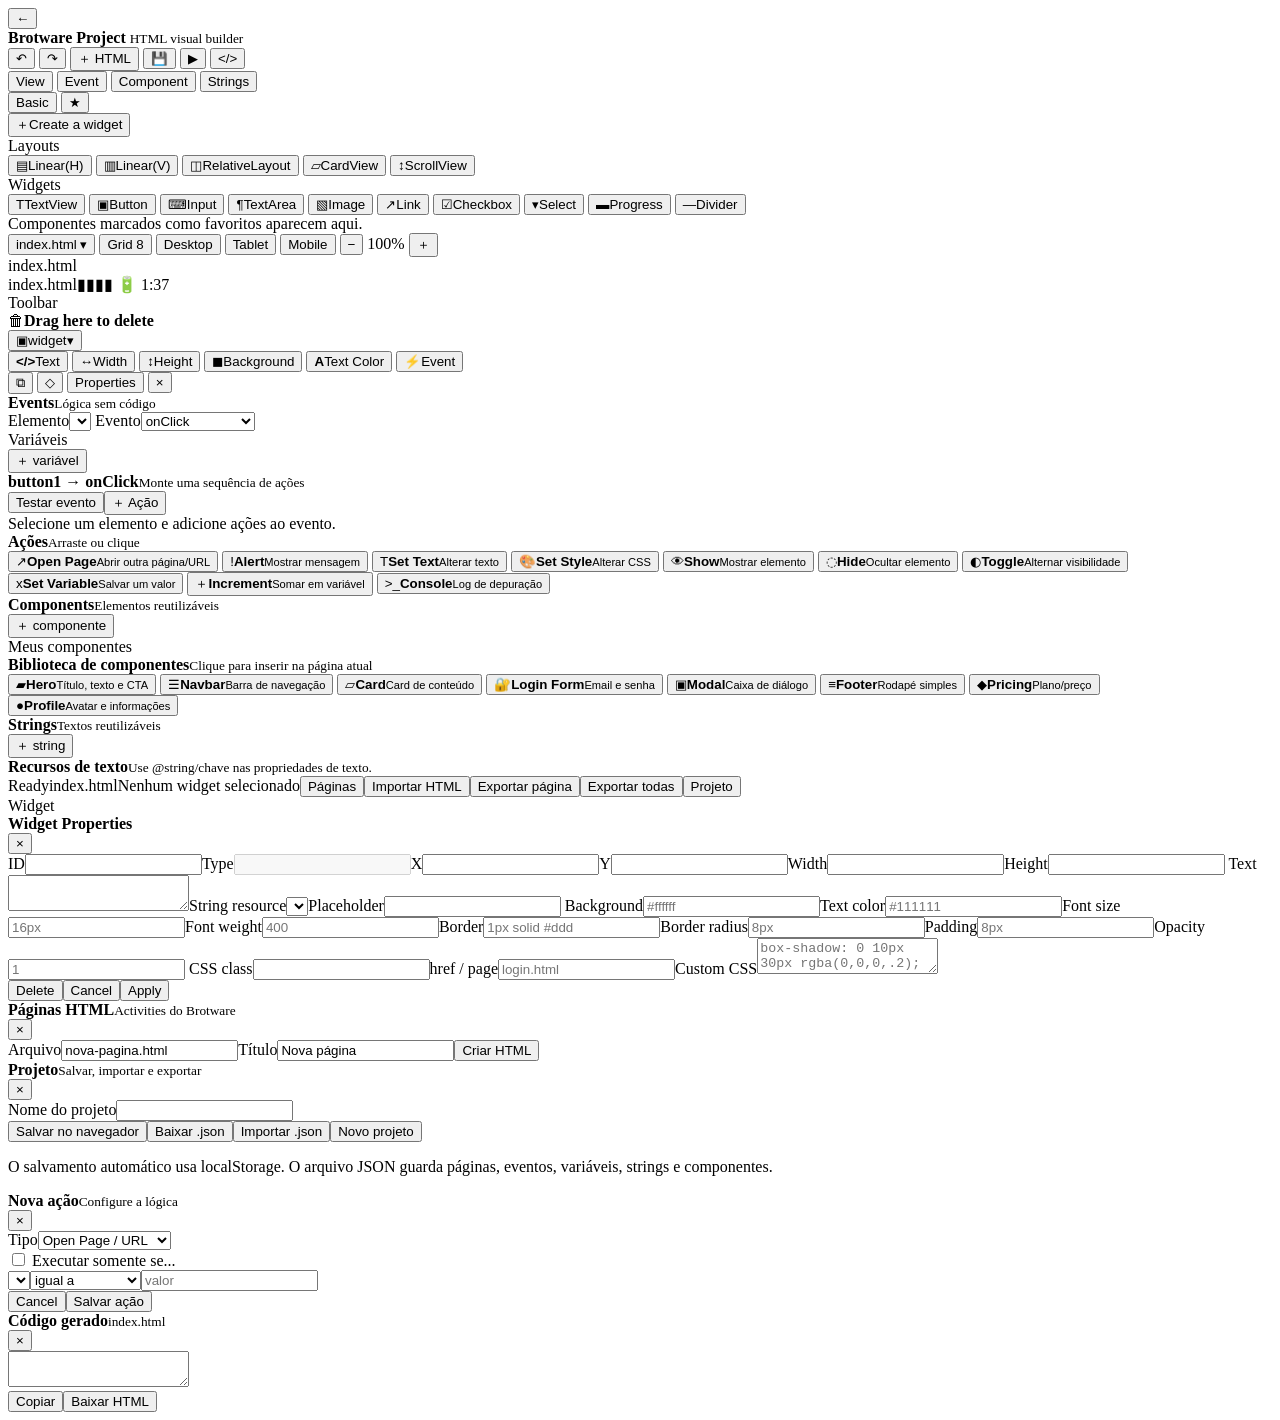
==== index.html @ dc52683e "feat: add Brotware Studio interface" ====
<!doctype html>
<html lang="pt-BR">
<head>
  <meta charset="utf-8">
  <meta name="viewport" content="width=device-width,initial-scale=1">
  <meta name="theme-color" content="#07131e">
  <title>Brotware Studio</title>
  <link rel="stylesheet" href="styles.css">
</head>
<body>
<div class="app">
  <header class="top">
    <div class="top-main">
      <button class="icon-btn" id="backBtn" title="Voltar">←</button>
      <div class="project-meta">
        <strong id="projectName">Brotware Project</strong>
        <small id="projectInfo">HTML visual builder</small>
      </div>
      <div class="top-spacer"></div>
      <button class="icon-btn" id="undoBtn" title="Desfazer">↶</button>
      <button class="icon-btn" id="redoBtn" title="Refazer">↷</button>
      <button class="top-action" id="newPageBtn">＋ HTML</button>
      <button class="icon-btn" id="saveBtn" title="Salvar projeto">💾</button>
      <button class="icon-btn" id="runBtn" title="Executar preview">▶</button>
      <button class="icon-btn" id="codeBtn" title="Código gerado">&lt;/&gt;</button>
    </div>
    <nav class="tabs">
      <button class="tab active" data-tab="view">View</button>
      <button class="tab" data-tab="event">Event</button>
      <button class="tab" data-tab="component">Component</button>
      <button class="tab" data-tab="strings">Strings</button>
    </nav>
  </header>

  <main class="main">
    <section class="tab-screen active" id="screen-view">
      <aside class="palette">
        <div class="palette-head">
          <button class="palette-group active" data-palette="basic">Basic</button>
          <button class="palette-group" data-palette="favorites">★</button>
        </div>
        <div class="palette-scroll" id="paletteBasic">
          <button class="create-widget" data-create="text"><span class="plus">＋</span><span>Create a widget</span></button>
          <div class="category">Layouts</div>
          <button class="palette-item" data-create="linear-h"><span>▤</span>Linear(H)</button>
          <button class="palette-item" data-create="linear-v"><span>▥</span>Linear(V)</button>
          <button class="palette-item" data-create="relative"><span>◫</span>RelativeLayout</button>
          <button class="palette-item" data-create="card"><span>▱</span>CardView</button>
          <button class="palette-item" data-create="scroll"><span>↕</span>ScrollView</button>
          <div class="category">Widgets</div>
          <button class="palette-item" data-create="text"><span>T</span>TextView</button>
          <button class="palette-item" data-create="button"><span>▣</span>Button</button>
          <button class="palette-item" data-create="input"><span>⌨</span>Input</button>
          <button class="palette-item" data-create="textarea"><span>¶</span>TextArea</button>
          <button class="palette-item" data-create="image"><span>▧</span>Image</button>
          <button class="palette-item" data-create="link"><span>↗</span>Link</button>
          <button class="palette-item" data-create="checkbox"><span>☑</span>Checkbox</button>
          <button class="palette-item" data-create="select"><span>▾</span>Select</button>
          <button class="palette-item" data-create="progress"><span>▬</span>Progress</button>
          <button class="palette-item" data-create="divider"><span>—</span>Divider</button>
        </div>
        <div class="palette-scroll hidden" id="paletteFavorites"><div class="empty-state">Componentes marcados como favoritos aparecem aqui.</div></div>
      </aside>

      <section class="designer">
        <div class="designer-toolbar">
          <button class="tool-pill" id="pageSelectorBtn"><span id="currentPageName">index.html</span> ▾</button>
          <span class="designer-spacer"></span>
          <button class="tool-pill active" id="gridBtn">Grid 8</button>
          <button class="tool-pill" data-device="desktop">Desktop</button>
          <button class="tool-pill" data-device="tablet">Tablet</button>
          <button class="tool-pill active" data-device="mobile">Mobile</button>
          <button class="tool-pill" id="zoomOutBtn">−</button>
          <span class="zoom-label" id="zoomLabel">100%</span>
          <button class="tool-pill" id="zoomInBtn">＋</button>
        </div>
        <div class="designer-canvas" id="designerCanvas">
          <div class="phone-shell" id="phoneShell">
            <div class="phone-label" id="phoneLabel">index.html</div>
            <div class="phone" id="phone">
              <div class="phone-status"><span id="statusFile">index.html</span><span>▮▮▮▮ 🔋 1:37</span></div>
              <div class="phone-toolbar" id="phoneToolbar">Toolbar</div>
              <div class="view-pane" id="viewPane"><div class="root-layout" id="rootLayout"><div class="grid-layer" id="gridLayer"></div></div></div>
            </div>
          </div>
        </div>
        <div class="delete-zone" id="deleteZone"><span>🗑</span><strong>Drag here to delete</strong></div>
        <div class="properties-dock" id="propertiesDock">
          <button class="selected-target" id="selectedTargetBtn"><span>▣</span><span id="selectedTargetName">widget</span><span class="dock-spacer"></span><span>▾</span></button>
          <div class="quick-properties">
            <button class="quick-card" data-quick="text"><b>&lt;/&gt;</b><span>Text</span></button>
            <button class="quick-card" data-quick="width"><b>↔</b><span>Width</span></button>
            <button class="quick-card" data-quick="height"><b>↕</b><span>Height</span></button>
            <button class="quick-card" data-quick="background"><b>◼</b><span>Background</span></button>
            <button class="quick-card" data-quick="color"><b>A</b><span>Text Color</span></button>
            <button class="quick-card" data-quick="event"><b>⚡</b><span>Event</span></button>
          </div>
          <div class="dock-actions">
            <button class="dock-btn" id="duplicateBtn" title="Duplicar">⧉</button>
            <button class="dock-btn" id="saveComponentBtn" title="Salvar como componente">◇</button>
            <button class="dock-btn primary" id="propertiesBtn">Properties</button>
            <button class="dock-btn" id="hidePropertiesBtn">×</button>
          </div>
        </div>
      </section>
    </section>

    <section class="tab-screen" id="screen-event">
      <aside class="event-sidebar">
        <div class="section-head"><strong>Events</strong><small>Lógica sem código</small></div>
        <label class="field"><span>Elemento</span><select id="eventNodeSelect"></select></label>
        <label class="field"><span>Evento</span><select id="eventTypeSelect"><option value="click">onClick</option><option value="dblclick">onDoubleClick</option><option value="mouseenter">onMouseEnter</option><option value="mouseleave">onMouseLeave</option><option value="input">onInput</option><option value="change">onChange</option><option value="focus">onFocus</option><option value="blur">onBlur</option></select></label>
        <div class="category">Variáveis</div>
        <div id="variablesList" class="mini-list"></div>
        <button class="side-action" id="addVariableBtn">＋ variável</button>
      </aside>
      <section class="logic-workspace">
        <div class="logic-top"><div><strong id="logicTitle">button1 → onClick</strong><small>Monte uma sequência de ações</small></div><div class="logic-top-actions"><button class="btn" id="testEventBtn">Testar evento</button><button class="btn primary" id="addActionBtn">＋ Ação</button></div></div>
        <div class="logic-canvas" id="actionsList"><div class="empty-state large">Selecione um elemento e adicione ações ao evento.</div></div>
      </section>
      <aside class="actions-library">
        <div class="section-head"><strong>Ações</strong><small>Arraste ou clique</small></div>
        <button class="action-template" data-action="navigate"><span>↗</span><b>Open Page</b><small>Abrir outra página/URL</small></button>
        <button class="action-template" data-action="alert"><span>!</span><b>Alert</b><small>Mostrar mensagem</small></button>
        <button class="action-template" data-action="setText"><span>T</span><b>Set Text</b><small>Alterar texto</small></button>
        <button class="action-template" data-action="setStyle"><span>🎨</span><b>Set Style</b><small>Alterar CSS</small></button>
        <button class="action-template" data-action="show"><span>👁</span><b>Show</b><small>Mostrar elemento</small></button>
        <button class="action-template" data-action="hide"><span>◌</span><b>Hide</b><small>Ocultar elemento</small></button>
        <button class="action-template" data-action="toggle"><span>◐</span><b>Toggle</b><small>Alternar visibilidade</small></button>
        <button class="action-template" data-action="setVariable"><span>x</span><b>Set Variable</b><small>Salvar um valor</small></button>
        <button class="action-template" data-action="increment"><span>＋</span><b>Increment</b><small>Somar em variável</small></button>
        <button class="action-template" data-action="console"><span>&gt;_</span><b>Console</b><small>Log de depuração</small></button>
      </aside>
    </section>

    <section class="tab-screen" id="screen-component">
      <aside class="component-sidebar"><div class="section-head"><strong>Components</strong><small>Elementos reutilizáveis</small></div><button class="side-action primary" id="createComponentBtn">＋ componente</button><div class="category">Meus componentes</div><div id="customComponentsList" class="component-list"></div></aside>
      <section class="components-main"><div class="components-header"><div><strong>Biblioteca de componentes</strong><small>Clique para inserir na página atual</small></div></div><div class="component-grid" id="builtinComponents">
        <button class="component-card" data-component="hero"><span>▰</span><b>Hero</b><small>Título, texto e CTA</small></button>
        <button class="component-card" data-component="navbar"><span>☰</span><b>Navbar</b><small>Barra de navegação</small></button>
        <button class="component-card" data-component="card"><span>▱</span><b>Card</b><small>Card de conteúdo</small></button>
        <button class="component-card" data-component="login"><span>🔐</span><b>Login Form</b><small>Email e senha</small></button>
        <button class="component-card" data-component="modal"><span>▣</span><b>Modal</b><small>Caixa de diálogo</small></button>
        <button class="component-card" data-component="footer"><span>≡</span><b>Footer</b><small>Rodapé simples</small></button>
        <button class="component-card" data-component="pricing"><span>◆</span><b>Pricing</b><small>Plano/preço</small></button>
        <button class="component-card" data-component="profile"><span>●</span><b>Profile</b><small>Avatar e informações</small></button>
      </div></section>
    </section>

    <section class="tab-screen" id="screen-strings">
      <aside class="strings-sidebar"><div class="section-head"><strong>Strings</strong><small>Textos reutilizáveis</small></div><button class="side-action primary" id="addStringBtn">＋ string</button></aside>
      <section class="strings-main"><div class="strings-table-head"><strong>Recursos de texto</strong><small>Use @string/chave nas propriedades de texto.</small></div><div id="stringsList" class="strings-list"></div></section>
    </section>
  </main>

  <footer class="statusbar"><span class="status-ok" id="statusText">Ready</span><span id="statusPage">index.html</span><span id="statusNode">Nenhum widget selecionado</span><span class="status-spacer"></span><button class="status-btn" id="pagesBtn">Páginas</button><button class="status-btn" id="importHtmlBtn">Importar HTML</button><button class="status-btn" id="exportPageBtn">Exportar página</button><button class="status-btn" id="exportAllBtn">Exportar todas</button><button class="status-btn" id="projectBtn">Projeto</button></footer>
</div>

<input id="htmlInput" type="file" accept=".html,.htm,text/html" hidden>
<input id="projectInput" type="file" accept=".json,application/json" hidden>
<div class="drag-ghost" id="dragGhost">Widget</div>

<div class="modal-backdrop" id="propertiesModal"><div class="modal wide"><div class="modal-head"><div><strong>Widget Properties</strong><small id="propertiesSubtitle"></small></div><button class="icon-btn" data-close="propertiesModal">×</button></div><div class="modal-body"><div class="form-grid">
<label class="field"><span>ID</span><input id="propId"></label><label class="field"><span>Type</span><input id="propType" disabled></label><label class="field"><span>X</span><input id="propX" type="number"></label><label class="field"><span>Y</span><input id="propY" type="number"></label><label class="field"><span>Width</span><input id="propWidth"></label><label class="field"><span>Height</span><input id="propHeight"></label>
<label class="field span-2"><span>Text</span><textarea id="propText"></textarea></label><label class="field"><span>String resource</span><select id="propStringKey"></select></label><label class="field"><span>Placeholder</span><input id="propPlaceholder"></label>
<label class="field"><span>Background</span><input id="propBackground" placeholder="#ffffff"></label><label class="field"><span>Text color</span><input id="propColor" placeholder="#111111"></label><label class="field"><span>Font size</span><input id="propFontSize" placeholder="16px"></label><label class="field"><span>Font weight</span><input id="propFontWeight" placeholder="400"></label><label class="field"><span>Border</span><input id="propBorder" placeholder="1px solid #ddd"></label><label class="field"><span>Border radius</span><input id="propRadius" placeholder="8px"></label><label class="field"><span>Padding</span><input id="propPadding" placeholder="8px"></label><label class="field"><span>Opacity</span><input id="propOpacity" placeholder="1"></label>
<label class="field"><span>CSS class</span><input id="propClass"></label><label class="field"><span>href / page</span><input id="propHref" placeholder="login.html"></label><label class="field span-2"><span>Custom CSS</span><textarea id="propCustomCss" placeholder="box-shadow: 0 10px 30px rgba(0,0,0,.2);"></textarea></label>
</div></div><div class="modal-foot"><button class="btn danger" id="deleteNodeBtn">Delete</button><span class="modal-spacer"></span><button class="btn" data-close="propertiesModal">Cancel</button><button class="btn primary" id="applyPropertiesBtn">Apply</button></div></div></div>

<div class="modal-backdrop" id="pagesModal"><div class="modal"><div class="modal-head"><div><strong>Páginas HTML</strong><small>Activities do Brotware</small></div><button class="icon-btn" data-close="pagesModal">×</button></div><div class="modal-body"><div class="create-row"><label class="field"><span>Arquivo</span><input id="newPageName" value="nova-pagina.html"></label><label class="field"><span>Título</span><input id="newPageTitle" value="Nova página"></label><button class="btn primary" id="createPageBtn">Criar HTML</button></div><div id="pagesList" class="pages-list"></div></div></div></div>

<div class="modal-backdrop" id="projectModal"><div class="modal"><div class="modal-head"><div><strong>Projeto</strong><small>Salvar, importar e exportar</small></div><button class="icon-btn" data-close="projectModal">×</button></div><div class="modal-body"><label class="field"><span>Nome do projeto</span><input id="projectNameInput"></label><div class="project-actions"><button class="btn primary" id="saveBrowserBtn">Salvar no navegador</button><button class="btn" id="downloadProjectBtn">Baixar .json</button><button class="btn" id="uploadProjectBtn">Importar .json</button><button class="btn danger" id="resetProjectBtn">Novo projeto</button></div><p class="hint">O salvamento automático usa localStorage. O arquivo JSON guarda páginas, eventos, variáveis, strings e componentes.</p></div></div></div>

<div class="modal-backdrop" id="actionModal"><div class="modal"><div class="modal-head"><div><strong id="actionModalTitle">Nova ação</strong><small>Configure a lógica</small></div><button class="icon-btn" data-close="actionModal">×</button></div><div class="modal-body"><label class="field"><span>Tipo</span><select id="actionType"><option value="navigate">Open Page / URL</option><option value="alert">Alert</option><option value="setText">Set Text</option><option value="setStyle">Set Style</option><option value="show">Show</option><option value="hide">Hide</option><option value="toggle">Toggle</option><option value="setVariable">Set Variable</option><option value="increment">Increment Variable</option><option value="console">Console Log</option></select></label><div id="actionFields" class="action-fields"></div><div class="condition-box"><label class="check-row"><input id="conditionEnabled" type="checkbox"> Executar somente se...</label><div class="condition-grid" id="conditionFields"><select id="conditionVariable"></select><select id="conditionOperator"><option value="==">igual a</option><option value="!=">diferente de</option><option value=">">maior que</option><option value="<">menor que</option><option value=">=">maior ou igual</option><option value="<=">menor ou igual</option><option value="truthy">for verdadeiro</option><option value="falsy">for falso</option></select><input id="conditionValue" placeholder="valor"></div></div></div><div class="modal-foot"><span class="modal-spacer"></span><button class="btn" data-close="actionModal">Cancel</button><button class="btn primary" id="saveActionBtn">Salvar ação</button></div></div></div>

<div class="modal-backdrop" id="codeModal"><div class="modal code-modal"><div class="modal-head"><div><strong>Código gerado</strong><small id="codeFileName">index.html</small></div><button class="icon-btn" data-close="codeModal">×</button></div><div class="modal-body code-body"><textarea id="generatedCode" spellcheck="false"></textarea></div><div class="modal-foot"><button class="btn" id="copyCodeBtn">Copiar</button><span class="modal-spacer"></span><button class="btn primary" id="downloadCodeBtn">Baixar HTML</button></div></div></div>

<div class="toast" id="toast"></div>
<script src="app.js"></script>
</body>
</html>
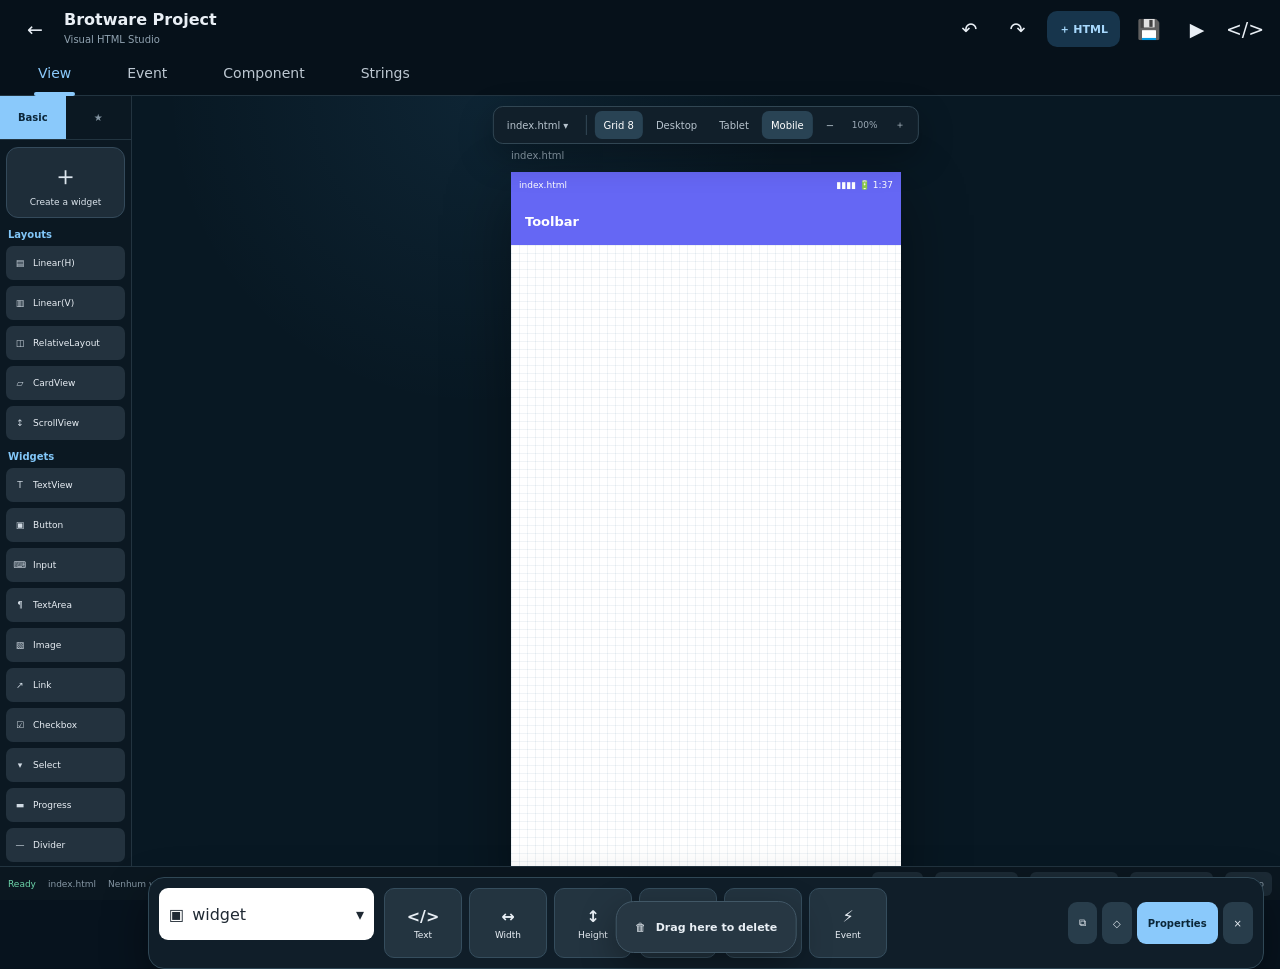
==== commit 4b5ce7bb: "feat: add Sketchware-style visual block event editor UI" ====
--- a/index.html
+++ b/index.html
@@ -14,7 +14,7 @@
       <button class="icon-btn" id="backBtn" title="Voltar">←</button>
       <div class="project-meta">
         <strong id="projectName">Brotware Project</strong>
-        <small id="projectInfo">HTML visual builder</small>
+        <small id="projectInfo">Visual HTML Studio</small>
       </div>
       <div class="top-spacer"></div>
       <button class="icon-btn" id="undoBtn" title="Desfazer">↶</button>
@@ -33,6 +33,7 @@
   </header>
 
   <main class="main">
+    <!-- VIEW -->
     <section class="tab-screen active" id="screen-view">
       <aside class="palette">
         <div class="palette-head">
@@ -41,12 +42,14 @@
         </div>
         <div class="palette-scroll" id="paletteBasic">
           <button class="create-widget" data-create="text"><span class="plus">＋</span><span>Create a widget</span></button>
+
           <div class="category">Layouts</div>
           <button class="palette-item" data-create="linear-h"><span>▤</span>Linear(H)</button>
           <button class="palette-item" data-create="linear-v"><span>▥</span>Linear(V)</button>
           <button class="palette-item" data-create="relative"><span>◫</span>RelativeLayout</button>
           <button class="palette-item" data-create="card"><span>▱</span>CardView</button>
           <button class="palette-item" data-create="scroll"><span>↕</span>ScrollView</button>
+
           <div class="category">Widgets</div>
           <button class="palette-item" data-create="text"><span>T</span>TextView</button>
           <button class="palette-item" data-create="button"><span>▣</span>Button</button>
@@ -59,7 +62,9 @@
           <button class="palette-item" data-create="progress"><span>▬</span>Progress</button>
           <button class="palette-item" data-create="divider"><span>—</span>Divider</button>
         </div>
-        <div class="palette-scroll hidden" id="paletteFavorites"><div class="empty-state">Componentes marcados como favoritos aparecem aqui.</div></div>
+        <div class="palette-scroll hidden" id="paletteFavorites">
+          <div class="empty-state">Componentes favoritos aparecem aqui.</div>
+        </div>
       </aside>
 
       <section class="designer">
@@ -74,19 +79,28 @@
           <span class="zoom-label" id="zoomLabel">100%</span>
           <button class="tool-pill" id="zoomInBtn">＋</button>
         </div>
+
         <div class="designer-canvas" id="designerCanvas">
           <div class="phone-shell" id="phoneShell">
             <div class="phone-label" id="phoneLabel">index.html</div>
             <div class="phone" id="phone">
               <div class="phone-status"><span id="statusFile">index.html</span><span>▮▮▮▮ 🔋 1:37</span></div>
               <div class="phone-toolbar" id="phoneToolbar">Toolbar</div>
-              <div class="view-pane" id="viewPane"><div class="root-layout" id="rootLayout"><div class="grid-layer" id="gridLayer"></div></div></div>
+              <div class="view-pane" id="viewPane">
+                <div class="root-layout" id="rootLayout">
+                  <div class="grid-layer" id="gridLayer"></div>
+                </div>
+              </div>
             </div>
           </div>
         </div>
+
         <div class="delete-zone" id="deleteZone"><span>🗑</span><strong>Drag here to delete</strong></div>
+
         <div class="properties-dock" id="propertiesDock">
-          <button class="selected-target" id="selectedTargetBtn"><span>▣</span><span id="selectedTargetName">widget</span><span class="dock-spacer"></span><span>▾</span></button>
+          <button class="selected-target" id="selectedTargetBtn">
+            <span>▣</span><span id="selectedTargetName">widget</span><span class="dock-spacer"></span><span>▾</span>
+          </button>
           <div class="quick-properties">
             <button class="quick-card" data-quick="text"><b>&lt;/&gt;</b><span>Text</span></button>
             <button class="quick-card" data-quick="width"><b>↔</b><span>Width</span></button>
@@ -105,75 +119,311 @@
       </section>
     </section>
 
+    <!-- EVENT / BLOCK LOGIC -->
     <section class="tab-screen" id="screen-event">
       <aside class="event-sidebar">
-        <div class="section-head"><strong>Events</strong><small>Lógica sem código</small></div>
-        <label class="field"><span>Elemento</span><select id="eventNodeSelect"></select></label>
-        <label class="field"><span>Evento</span><select id="eventTypeSelect"><option value="click">onClick</option><option value="dblclick">onDoubleClick</option><option value="mouseenter">onMouseEnter</option><option value="mouseleave">onMouseLeave</option><option value="input">onInput</option><option value="change">onChange</option><option value="focus">onFocus</option><option value="blur">onBlur</option></select></label>
-        <div class="category">Variáveis</div>
-        <div id="variablesList" class="mini-list"></div>
-        <button class="side-action" id="addVariableBtn">＋ variável</button>
+        <div class="section-head">
+          <strong>Events & Logic</strong>
+          <small>Blocos visuais estilo Sketchware</small>
+        </div>
+
+        <label class="field">
+          <span>Elemento</span>
+          <select id="eventNodeSelect"></select>
+        </label>
+        <label class="field">
+          <span>Evento</span>
+          <select id="eventTypeSelect"></select>
+        </label>
+
+        <div class="logic-mode-row">
+          <button class="logic-mode active" id="eventModeBtn">Evento</button>
+          <button class="logic-mode" id="functionModeBtn">Função</button>
+        </div>
+
+        <div id="eventSidePanel">
+          <div class="category">Variáveis globais</div>
+          <div id="variablesList" class="mini-list"></div>
+          <button class="side-action" id="addVariableBtn">＋ variável</button>
+        </div>
+
+        <div id="functionSidePanel" class="hidden">
+          <div class="category">Funções</div>
+          <div id="functionsList" class="mini-list"></div>
+          <button class="side-action primary" id="addFunctionBtn">＋ função</button>
+        </div>
+
+        <div class="category">Atalhos</div>
+        <button class="side-action" id="clearLogicBtn">Limpar lógica atual</button>
       </aside>
+
       <section class="logic-workspace">
-        <div class="logic-top"><div><strong id="logicTitle">button1 → onClick</strong><small>Monte uma sequência de ações</small></div><div class="logic-top-actions"><button class="btn" id="testEventBtn">Testar evento</button><button class="btn primary" id="addActionBtn">＋ Ação</button></div></div>
-        <div class="logic-canvas" id="actionsList"><div class="empty-state large">Selecione um elemento e adicione ações ao evento.</div></div>
+        <div class="logic-top">
+          <div>
+            <strong id="logicTitle">page → onLoad</strong>
+            <small id="logicSubtitle">Arraste blocos para montar a lógica</small>
+          </div>
+          <div class="logic-top-actions">
+            <button class="btn" id="testEventBtn">▶ Testar</button>
+            <button class="btn" id="showGeneratedLogicBtn">Código</button>
+          </div>
+        </div>
+
+        <div class="logic-canvas" id="logicCanvas">
+          <div class="logic-flow" id="logicRoot" data-block-slot="root"></div>
+        </div>
       </section>
-      <aside class="actions-library">
-        <div class="section-head"><strong>Ações</strong><small>Arraste ou clique</small></div>
-        <button class="action-template" data-action="navigate"><span>↗</span><b>Open Page</b><small>Abrir outra página/URL</small></button>
-        <button class="action-template" data-action="alert"><span>!</span><b>Alert</b><small>Mostrar mensagem</small></button>
-        <button class="action-template" data-action="setText"><span>T</span><b>Set Text</b><small>Alterar texto</small></button>
-        <button class="action-template" data-action="setStyle"><span>🎨</span><b>Set Style</b><small>Alterar CSS</small></button>
-        <button class="action-template" data-action="show"><span>👁</span><b>Show</b><small>Mostrar elemento</small></button>
-        <button class="action-template" data-action="hide"><span>◌</span><b>Hide</b><small>Ocultar elemento</small></button>
-        <button class="action-template" data-action="toggle"><span>◐</span><b>Toggle</b><small>Alternar visibilidade</small></button>
-        <button class="action-template" data-action="setVariable"><span>x</span><b>Set Variable</b><small>Salvar um valor</small></button>
-        <button class="action-template" data-action="increment"><span>＋</span><b>Increment</b><small>Somar em variável</small></button>
-        <button class="action-template" data-action="console"><span>&gt;_</span><b>Console</b><small>Log de depuração</small></button>
+
+      <aside class="blocks-library">
+        <div class="section-head">
+          <strong>Blocos</strong>
+          <small>Arraste ou clique para adicionar</small>
+        </div>
+
+        <div class="block-category flow">Controle</div>
+        <button class="block-template flow" draggable="true" data-block-type="if">
+          <span>◆</span><b>if / else</b><small>Executar por condição</small>
+        </button>
+        <button class="block-template flow" draggable="true" data-block-type="repeat">
+          <span>↻</span><b>repeat</b><small>Repetir N vezes</small>
+        </button>
+        <button class="block-template time" draggable="true" data-block-type="wait">
+          <span>◷</span><b>wait</b><small>Aguardar milissegundos</small>
+        </button>
+
+        <div class="block-category ui">Interface</div>
+        <button class="block-template ui" draggable="true" data-block-type="navigate">
+          <span>↗</span><b>open page</b><small>Abrir HTML ou URL</small>
+        </button>
+        <button class="block-template ui" draggable="true" data-block-type="alert">
+          <span>!</span><b>alert</b><small>Mostrar mensagem</small>
+        </button>
+        <button class="block-template ui" draggable="true" data-block-type="setText">
+          <span>T</span><b>set text</b><small>Alterar texto</small>
+        </button>
+        <button class="block-template ui" draggable="true" data-block-type="setValue">
+          <span>⌨</span><b>set value</b><small>Alterar input</small>
+        </button>
+        <button class="block-template ui" draggable="true" data-block-type="setStyle">
+          <span>🎨</span><b>set style</b><small>Alterar propriedade CSS</small>
+        </button>
+        <button class="block-template ui" draggable="true" data-block-type="show">
+          <span>👁</span><b>show</b><small>Mostrar elemento</small>
+        </button>
+        <button class="block-template ui" draggable="true" data-block-type="hide">
+          <span>◌</span><b>hide</b><small>Ocultar elemento</small>
+        </button>
+        <button class="block-template ui" draggable="true" data-block-type="toggle">
+          <span>◐</span><b>toggle</b><small>Alternar visibilidade</small>
+        </button>
+
+        <div class="block-category data">Dados</div>
+        <button class="block-template data" draggable="true" data-block-type="setVar">
+          <span>x</span><b>set variable</b><small>Definir variável</small>
+        </button>
+        <button class="block-template data" draggable="true" data-block-type="math">
+          <span>＋</span><b>math</b><small>Conta matemática</small>
+        </button>
+        <button class="block-template data" draggable="true" data-block-type="readInput">
+          <span>⇢</span><b>read input</b><small>Input → variável</small>
+        </button>
+
+        <div class="block-category storage">Storage</div>
+        <button class="block-template storage" draggable="true" data-block-type="storageSet">
+          <span>▣</span><b>save local</b><small>localStorage.setItem</small>
+        </button>
+        <button class="block-template storage" draggable="true" data-block-type="storageGet">
+          <span>▤</span><b>read local</b><small>localStorage.getItem</small>
+        </button>
+        <button class="block-template storage" draggable="true" data-block-type="storageRemove">
+          <span>×</span><b>remove local</b><small>Remover chave</small>
+        </button>
+
+        <div class="block-category network">Network</div>
+        <button class="block-template network" draggable="true" data-block-type="fetch">
+          <span>⇄</span><b>HTTP request</b><small>GET/POST API</small>
+        </button>
+
+        <div class="block-category function">Funções</div>
+        <button class="block-template function" draggable="true" data-block-type="callFunction">
+          <span>ƒ</span><b>call function</b><small>Executar função criada</small>
+        </button>
+
+        <div class="block-category debug">Debug</div>
+        <button class="block-template debug" draggable="true" data-block-type="console">
+          <span>&gt;_</span><b>console log</b><small>Depuração</small>
+        </button>
       </aside>
     </section>
 
+    <!-- COMPONENT -->
     <section class="tab-screen" id="screen-component">
-      <aside class="component-sidebar"><div class="section-head"><strong>Components</strong><small>Elementos reutilizáveis</small></div><button class="side-action primary" id="createComponentBtn">＋ componente</button><div class="category">Meus componentes</div><div id="customComponentsList" class="component-list"></div></aside>
-      <section class="components-main"><div class="components-header"><div><strong>Biblioteca de componentes</strong><small>Clique para inserir na página atual</small></div></div><div class="component-grid" id="builtinComponents">
-        <button class="component-card" data-component="hero"><span>▰</span><b>Hero</b><small>Título, texto e CTA</small></button>
-        <button class="component-card" data-component="navbar"><span>☰</span><b>Navbar</b><small>Barra de navegação</small></button>
-        <button class="component-card" data-component="card"><span>▱</span><b>Card</b><small>Card de conteúdo</small></button>
-        <button class="component-card" data-component="login"><span>🔐</span><b>Login Form</b><small>Email e senha</small></button>
-        <button class="component-card" data-component="modal"><span>▣</span><b>Modal</b><small>Caixa de diálogo</small></button>
-        <button class="component-card" data-component="footer"><span>≡</span><b>Footer</b><small>Rodapé simples</small></button>
-        <button class="component-card" data-component="pricing"><span>◆</span><b>Pricing</b><small>Plano/preço</small></button>
-        <button class="component-card" data-component="profile"><span>●</span><b>Profile</b><small>Avatar e informações</small></button>
-      </div></section>
+      <aside class="component-sidebar">
+        <div class="section-head"><strong>Components</strong><small>Elementos reutilizáveis</small></div>
+        <button class="side-action primary" id="createComponentBtn">＋ componente</button>
+        <div class="category">Meus componentes</div>
+        <div id="customComponentsList" class="component-list"></div>
+      </aside>
+      <section class="components-main">
+        <div class="components-header">
+          <div><strong>Biblioteca de componentes</strong><small>Clique para inserir na página atual</small></div>
+        </div>
+        <div class="component-grid" id="builtinComponents">
+          <button class="component-card" data-component="hero"><span>▰</span><b>Hero</b><small>Título, texto e CTA</small></button>
+          <button class="component-card" data-component="navbar"><span>☰</span><b>Navbar</b><small>Barra de navegação</small></button>
+          <button class="component-card" data-component="card"><span>▱</span><b>Card</b><small>Card de conteúdo</small></button>
+          <button class="component-card" data-component="login"><span>🔐</span><b>Login Form</b><small>Email e senha</small></button>
+          <button class="component-card" data-component="modal"><span>▣</span><b>Modal</b><small>Caixa de diálogo</small></button>
+          <button class="component-card" data-component="footer"><span>≡</span><b>Footer</b><small>Rodapé simples</small></button>
+          <button class="component-card" data-component="pricing"><span>◆</span><b>Pricing</b><small>Plano/preço</small></button>
+          <button class="component-card" data-component="profile"><span>●</span><b>Profile</b><small>Avatar e informações</small></button>
+        </div>
+      </section>
     </section>
 
+    <!-- STRINGS -->
     <section class="tab-screen" id="screen-strings">
-      <aside class="strings-sidebar"><div class="section-head"><strong>Strings</strong><small>Textos reutilizáveis</small></div><button class="side-action primary" id="addStringBtn">＋ string</button></aside>
-      <section class="strings-main"><div class="strings-table-head"><strong>Recursos de texto</strong><small>Use @string/chave nas propriedades de texto.</small></div><div id="stringsList" class="strings-list"></div></section>
+      <aside class="strings-sidebar">
+        <div class="section-head"><strong>Strings</strong><small>Textos reutilizáveis</small></div>
+        <button class="side-action primary" id="addStringBtn">＋ string</button>
+      </aside>
+      <section class="strings-main">
+        <div class="strings-table-head">
+          <strong>Recursos de texto</strong>
+          <small>Use @string/chave nas propriedades.</small>
+        </div>
+        <div id="stringsList" class="strings-list"></div>
+      </section>
     </section>
   </main>
 
-  <footer class="statusbar"><span class="status-ok" id="statusText">Ready</span><span id="statusPage">index.html</span><span id="statusNode">Nenhum widget selecionado</span><span class="status-spacer"></span><button class="status-btn" id="pagesBtn">Páginas</button><button class="status-btn" id="importHtmlBtn">Importar HTML</button><button class="status-btn" id="exportPageBtn">Exportar página</button><button class="status-btn" id="exportAllBtn">Exportar todas</button><button class="status-btn" id="projectBtn">Projeto</button></footer>
+  <footer class="statusbar">
+    <span class="status-ok" id="statusText">Ready</span>
+    <span id="statusPage">index.html</span>
+    <span id="statusNode">Nenhum widget selecionado</span>
+    <span class="status-spacer"></span>
+    <button class="status-btn" id="pagesBtn">Páginas</button>
+    <button class="status-btn" id="importHtmlBtn">Importar HTML</button>
+    <button class="status-btn" id="exportPageBtn">Exportar página</button>
+    <button class="status-btn" id="exportAllBtn">Exportar todas</button>
+    <button class="status-btn" id="projectBtn">Projeto</button>
+  </footer>
 </div>
 
 <input id="htmlInput" type="file" accept=".html,.htm,text/html" hidden>
 <input id="projectInput" type="file" accept=".json,application/json" hidden>
 <div class="drag-ghost" id="dragGhost">Widget</div>
 
-<div class="modal-backdrop" id="propertiesModal"><div class="modal wide"><div class="modal-head"><div><strong>Widget Properties</strong><small id="propertiesSubtitle"></small></div><button class="icon-btn" data-close="propertiesModal">×</button></div><div class="modal-body"><div class="form-grid">
-<label class="field"><span>ID</span><input id="propId"></label><label class="field"><span>Type</span><input id="propType" disabled></label><label class="field"><span>X</span><input id="propX" type="number"></label><label class="field"><span>Y</span><input id="propY" type="number"></label><label class="field"><span>Width</span><input id="propWidth"></label><label class="field"><span>Height</span><input id="propHeight"></label>
-<label class="field span-2"><span>Text</span><textarea id="propText"></textarea></label><label class="field"><span>String resource</span><select id="propStringKey"></select></label><label class="field"><span>Placeholder</span><input id="propPlaceholder"></label>
-<label class="field"><span>Background</span><input id="propBackground" placeholder="#ffffff"></label><label class="field"><span>Text color</span><input id="propColor" placeholder="#111111"></label><label class="field"><span>Font size</span><input id="propFontSize" placeholder="16px"></label><label class="field"><span>Font weight</span><input id="propFontWeight" placeholder="400"></label><label class="field"><span>Border</span><input id="propBorder" placeholder="1px solid #ddd"></label><label class="field"><span>Border radius</span><input id="propRadius" placeholder="8px"></label><label class="field"><span>Padding</span><input id="propPadding" placeholder="8px"></label><label class="field"><span>Opacity</span><input id="propOpacity" placeholder="1"></label>
-<label class="field"><span>CSS class</span><input id="propClass"></label><label class="field"><span>href / page</span><input id="propHref" placeholder="login.html"></label><label class="field span-2"><span>Custom CSS</span><textarea id="propCustomCss" placeholder="box-shadow: 0 10px 30px rgba(0,0,0,.2);"></textarea></label>
-</div></div><div class="modal-foot"><button class="btn danger" id="deleteNodeBtn">Delete</button><span class="modal-spacer"></span><button class="btn" data-close="propertiesModal">Cancel</button><button class="btn primary" id="applyPropertiesBtn">Apply</button></div></div></div>
-
-<div class="modal-backdrop" id="pagesModal"><div class="modal"><div class="modal-head"><div><strong>Páginas HTML</strong><small>Activities do Brotware</small></div><button class="icon-btn" data-close="pagesModal">×</button></div><div class="modal-body"><div class="create-row"><label class="field"><span>Arquivo</span><input id="newPageName" value="nova-pagina.html"></label><label class="field"><span>Título</span><input id="newPageTitle" value="Nova página"></label><button class="btn primary" id="createPageBtn">Criar HTML</button></div><div id="pagesList" class="pages-list"></div></div></div></div>
-
-<div class="modal-backdrop" id="projectModal"><div class="modal"><div class="modal-head"><div><strong>Projeto</strong><small>Salvar, importar e exportar</small></div><button class="icon-btn" data-close="projectModal">×</button></div><div class="modal-body"><label class="field"><span>Nome do projeto</span><input id="projectNameInput"></label><div class="project-actions"><button class="btn primary" id="saveBrowserBtn">Salvar no navegador</button><button class="btn" id="downloadProjectBtn">Baixar .json</button><button class="btn" id="uploadProjectBtn">Importar .json</button><button class="btn danger" id="resetProjectBtn">Novo projeto</button></div><p class="hint">O salvamento automático usa localStorage. O arquivo JSON guarda páginas, eventos, variáveis, strings e componentes.</p></div></div></div>
-
-<div class="modal-backdrop" id="actionModal"><div class="modal"><div class="modal-head"><div><strong id="actionModalTitle">Nova ação</strong><small>Configure a lógica</small></div><button class="icon-btn" data-close="actionModal">×</button></div><div class="modal-body"><label class="field"><span>Tipo</span><select id="actionType"><option value="navigate">Open Page / URL</option><option value="alert">Alert</option><option value="setText">Set Text</option><option value="setStyle">Set Style</option><option value="show">Show</option><option value="hide">Hide</option><option value="toggle">Toggle</option><option value="setVariable">Set Variable</option><option value="increment">Increment Variable</option><option value="console">Console Log</option></select></label><div id="actionFields" class="action-fields"></div><div class="condition-box"><label class="check-row"><input id="conditionEnabled" type="checkbox"> Executar somente se...</label><div class="condition-grid" id="conditionFields"><select id="conditionVariable"></select><select id="conditionOperator"><option value="==">igual a</option><option value="!=">diferente de</option><option value=">">maior que</option><option value="<">menor que</option><option value=">=">maior ou igual</option><option value="<=">menor ou igual</option><option value="truthy">for verdadeiro</option><option value="falsy">for falso</option></select><input id="conditionValue" placeholder="valor"></div></div></div><div class="modal-foot"><span class="modal-spacer"></span><button class="btn" data-close="actionModal">Cancel</button><button class="btn primary" id="saveActionBtn">Salvar ação</button></div></div></div>
-
-<div class="modal-backdrop" id="codeModal"><div class="modal code-modal"><div class="modal-head"><div><strong>Código gerado</strong><small id="codeFileName">index.html</small></div><button class="icon-btn" data-close="codeModal">×</button></div><div class="modal-body code-body"><textarea id="generatedCode" spellcheck="false"></textarea></div><div class="modal-foot"><button class="btn" id="copyCodeBtn">Copiar</button><span class="modal-spacer"></span><button class="btn primary" id="downloadCodeBtn">Baixar HTML</button></div></div></div>
+<!-- PROPERTIES -->
+<div class="modal-backdrop" id="propertiesModal">
+  <div class="modal wide">
+    <div class="modal-head">
+      <div><strong>Widget Properties</strong><small id="propertiesSubtitle"></small></div>
+      <button class="icon-btn" data-close="propertiesModal">×</button>
+    </div>
+    <div class="modal-body">
+      <div class="form-grid">
+        <label class="field"><span>ID</span><input id="propId"></label>
+        <label class="field"><span>Type</span><input id="propType" disabled></label>
+        <label class="field"><span>X</span><input id="propX" type="number"></label>
+        <label class="field"><span>Y</span><input id="propY" type="number"></label>
+        <label class="field"><span>Width</span><input id="propWidth"></label>
+        <label class="field"><span>Height</span><input id="propHeight"></label>
+        <label class="field span-2"><span>Text</span><textarea id="propText"></textarea></label>
+        <label class="field"><span>String resource</span><select id="propStringKey"></select></label>
+        <label class="field"><span>Placeholder</span><input id="propPlaceholder"></label>
+        <label class="field"><span>Background</span><input id="propBackground" placeholder="#ffffff"></label>
+        <label class="field"><span>Text color</span><input id="propColor" placeholder="#111111"></label>
+        <label class="field"><span>Font size</span><input id="propFontSize" placeholder="16px"></label>
+        <label class="field"><span>Font weight</span><input id="propFontWeight" placeholder="400"></label>
+        <label class="field"><span>Border</span><input id="propBorder" placeholder="1px solid #ddd"></label>
+        <label class="field"><span>Border radius</span><input id="propRadius" placeholder="8px"></label>
+        <label class="field"><span>Padding</span><input id="propPadding" placeholder="8px"></label>
+        <label class="field"><span>Opacity</span><input id="propOpacity" placeholder="1"></label>
+        <label class="field"><span>CSS class</span><input id="propClass"></label>
+        <label class="field"><span>href / page</span><input id="propHref" placeholder="login.html"></label>
+        <label class="field span-2"><span>Custom CSS</span><textarea id="propCustomCss" placeholder="box-shadow:0 10px 30px rgba(0,0,0,.2);"></textarea></label>
+      </div>
+    </div>
+    <div class="modal-foot">
+      <button class="btn danger" id="deleteNodeBtn">Delete</button>
+      <span class="modal-spacer"></span>
+      <button class="btn" data-close="propertiesModal">Cancel</button>
+      <button class="btn primary" id="applyPropertiesBtn">Apply</button>
+    </div>
+  </div>
+</div>
+
+<!-- PAGES -->
+<div class="modal-backdrop" id="pagesModal">
+  <div class="modal">
+    <div class="modal-head">
+      <div><strong>Páginas HTML</strong><small>Activities do Brotware</small></div>
+      <button class="icon-btn" data-close="pagesModal">×</button>
+    </div>
+    <div class="modal-body">
+      <div class="create-row">
+        <label class="field"><span>Arquivo</span><input id="newPageName" value="nova-pagina.html"></label>
+        <label class="field"><span>Título</span><input id="newPageTitle" value="Nova página"></label>
+        <button class="btn primary" id="createPageBtn">Criar HTML</button>
+      </div>
+      <div id="pagesList" class="pages-list"></div>
+    </div>
+  </div>
+</div>
+
+<!-- PROJECT -->
+<div class="modal-backdrop" id="projectModal">
+  <div class="modal">
+    <div class="modal-head">
+      <div><strong>Projeto</strong><small>Salvar, importar e exportar</small></div>
+      <button class="icon-btn" data-close="projectModal">×</button>
+    </div>
+    <div class="modal-body">
+      <label class="field"><span>Nome do projeto</span><input id="projectNameInput"></label>
+      <div class="project-actions">
+        <button class="btn primary" id="saveBrowserBtn">Salvar no navegador</button>
+        <button class="btn" id="downloadProjectBtn">Baixar .json</button>
+        <button class="btn" id="uploadProjectBtn">Importar .json</button>
+        <button class="btn danger" id="resetProjectBtn">Novo projeto</button>
+      </div>
+      <p class="hint">O JSON guarda páginas, eventos, blocos, variáveis, funções, strings e componentes.</p>
+    </div>
+  </div>
+</div>
+
+<!-- BLOCK EDITOR -->
+<div class="modal-backdrop" id="blockModal">
+  <div class="modal">
+    <div class="modal-head">
+      <div><strong id="blockModalTitle">Configurar bloco</strong><small id="blockModalSubtitle"></small></div>
+      <button class="icon-btn" data-close="blockModal">×</button>
+    </div>
+    <div class="modal-body" id="blockEditorFields"></div>
+    <div class="modal-foot">
+      <button class="btn danger" id="deleteBlockBtn">Excluir bloco</button>
+      <span class="modal-spacer"></span>
+      <button class="btn" data-close="blockModal">Cancel</button>
+      <button class="btn primary" id="saveBlockBtn">Salvar</button>
+    </div>
+  </div>
+</div>
+
+<!-- CODE -->
+<div class="modal-backdrop" id="codeModal">
+  <div class="modal code-modal">
+    <div class="modal-head">
+      <div><strong>Código gerado</strong><small id="codeFileName">index.html</small></div>
+      <button class="icon-btn" data-close="codeModal">×</button>
+    </div>
+    <div class="modal-body code-body"><textarea id="generatedCode" spellcheck="false"></textarea></div>
+    <div class="modal-foot">
+      <button class="btn" id="copyCodeBtn">Copiar</button>
+      <span class="modal-spacer"></span>
+      <button class="btn primary" id="downloadCodeBtn">Baixar HTML</button>
+    </div>
+  </div>
+</div>
 
 <div class="toast" id="toast"></div>
 <script src="app.js"></script>
--- a/styles.css
+++ b/styles.css
@@ -0,0 +1,4 @@
+:root{--bg:#07131e;--surface:#0d1a26;--surface2:#152430;--surface3:#21313e;--line:#2d414f;--text:#e9eff5;--muted:#91a3b1;--blue:#8ac9fb;--blue2:#55b4f6;--purple:#6567f4;--danger:#ef7773;--green:#68d3a8;--phone:#f4f4f4;--shadow:0 22px 60px rgba(0,0,0,.38)}
+*{box-sizing:border-box}html,body{height:100%;margin:0}body{overflow:hidden;background:var(--bg);color:var(--text);font-family:Inter,system-ui,-apple-system,"Segoe UI",sans-serif}button,input,select,textarea{font:inherit}button{color:inherit}button:disabled{opacity:.38;cursor:not-allowed!important}.hidden{display:none!important}.app{height:100vh;display:grid;grid-template-rows:96px 1fr 34px}.top{background:#06111a;border-bottom:1px solid #223440;display:grid;grid-template-rows:58px 38px}.top-main{display:flex;align-items:center;padding:0 16px;gap:10px}.icon-btn,.top-action{border:0;background:transparent;cursor:pointer;border-radius:10px;height:36px;display:inline-flex;align-items:center;justify-content:center}.icon-btn{width:38px;font-size:19px}.icon-btn:hover,.top-action:hover{background:#13222e}.top-action{padding:0 12px;background:#17354c;color:#a7d8fc;font-size:11px;font-weight:800}.project-meta{line-height:1.05}.project-meta strong{display:block;max-width:220px;white-space:nowrap;overflow:hidden;text-overflow:ellipsis;font-size:16px}.project-meta small{display:block;margin-top:6px;color:var(--muted);font-size:10px}.top-spacer,.status-spacer,.dock-spacer,.modal-spacer{flex:1}.tabs{display:flex;align-items:end;gap:48px;padding:0 34px}.tab{height:38px;border:0;background:transparent;color:#bdc8d2;cursor:pointer;position:relative;padding:0 4px 9px;font-size:14px}.tab.active{color:var(--blue)}.tab.active:after{content:"";position:absolute;bottom:0;left:0;right:0;height:4px;border-radius:6px;background:var(--blue)}.main{min-height:0;position:relative}.tab-screen{position:absolute;inset:0;display:none}.tab-screen.active{display:grid}#screen-view{grid-template-columns:132px 1fr}.palette{background:#0b1822;border-right:1px solid #233440;min-height:0;display:grid;grid-template-rows:44px 1fr}.palette-head{display:grid;grid-template-columns:1fr 1fr;border-bottom:1px solid #223440}.palette-group{border:0;background:transparent;color:#8394a2;cursor:pointer;font-size:10px}.palette-group.active{background:var(--blue);color:#0b2639;font-weight:900}.palette-scroll{min-height:0;overflow:auto;padding:7px 6px 20px}.create-widget{width:100%;border:1px solid #344a5b;background:#1e2d39;border-radius:12px;padding:10px 5px;color:#dce5ed;cursor:pointer;font-size:9px;display:flex;flex-direction:column;gap:3px;align-items:center}.create-widget:hover{background:#273947}.create-widget .plus{font-size:27px}.category{color:#82c7f9;font-size:10px;font-weight:900;margin:11px 2px 6px}.palette-item{width:100%;border:0;border-radius:7px;background:#23323e;min-height:34px;margin-bottom:6px;padding:6px 7px;display:flex;align-items:center;gap:6px;text-align:left;cursor:grab;font-size:9px}.palette-item:hover{background:#2e414f}.palette-item:active{cursor:grabbing}.palette-item span{width:14px;text-align:center;color:#d0dae3}.empty-state{color:#8293a0;font-size:11px;line-height:1.55;text-align:center;padding:18px}.empty-state.large{padding:60px 20px}.designer{min-width:0;min-height:0;position:relative;background:#081823}.designer-toolbar{position:absolute;top:10px;left:50%;transform:translateX(-50%);z-index:30;height:38px;background:#111f2a;border:1px solid #314653;border-radius:10px;box-shadow:0 12px 35px rgba(0,0,0,.3);display:flex;align-items:center;gap:4px;padding:4px}.tool-pill{height:28px;border:0;background:transparent;border-radius:7px;padding:0 9px;color:#b7c3cd;cursor:pointer;font-size:10px}.tool-pill:hover,.tool-pill.active{background:#294354;color:#fff}.designer-spacer{width:1px;height:20px;background:#344957;margin:0 4px}.zoom-label{font-size:9px;color:#9eacb8;min-width:35px;text-align:center}.designer-canvas{position:absolute;inset:0;overflow:auto;padding:76px 90px 145px;background:radial-gradient(circle at 30% 0%,rgba(82,181,246,.08),transparent 28%),#081823;display:flex;justify-content:center;align-items:flex-start}.phone-shell{position:relative;transform-origin:top center}.phone-label{position:absolute;top:-22px;left:0;color:#8fa1ae;font-size:10px}.phone{width:390px;height:720px;background:var(--phone);box-shadow:var(--shadow);overflow:hidden;transition:width .2s}.phone.tablet{width:720px}.phone.desktop{width:1100px}.phone-status{height:25px;background:var(--purple);color:white;display:flex;align-items:center;justify-content:space-between;padding:0 8px;font-size:9px}.phone-toolbar{height:48px;background:var(--purple);color:white;display:flex;align-items:center;padding:0 14px;font-size:13px;font-weight:800}.view-pane{position:relative;width:100%;height:calc(100% - 73px);background:#f6f6f6;overflow:hidden}.root-layout{position:absolute;inset:0;background:white;overflow:hidden}.grid-layer{position:absolute;inset:0;z-index:1;pointer-events:none;background-image:linear-gradient(to right,rgba(42,93,130,.07) 1px,transparent 1px),linear-gradient(to bottom,rgba(42,93,130,.07) 1px,transparent 1px);background-size:8px 8px}.vf-node{position:absolute;z-index:2;user-select:none;touch-action:none;cursor:grab;min-width:20px;min-height:20px}.vf-node:active{cursor:grabbing}.vf-node.selected:after{content:"";position:absolute;inset:-3px;border:2px solid #0d99ff;z-index:90;pointer-events:none}.resize-handle{display:none;position:absolute;width:8px;height:8px;border:2px solid #0d99ff;background:#fff;border-radius:2px;z-index:99}.vf-node.selected>.resize-handle{display:block}.rh-nw{left:-7px;top:-7px;cursor:nwse-resize}.rh-n{left:50%;top:-7px;transform:translateX(-50%);cursor:ns-resize}.rh-ne{right:-7px;top:-7px;cursor:nesw-resize}.rh-e{right:-7px;top:50%;transform:translateY(-50%);cursor:ew-resize}.rh-se{right:-7px;bottom:-7px;cursor:nwse-resize}.rh-s{left:50%;bottom:-7px;transform:translateX(-50%);cursor:ns-resize}.rh-sw{left:-7px;bottom:-7px;cursor:nesw-resize}.rh-w{left:-7px;top:50%;transform:translateY(-50%);cursor:ew-resize}.node-text{width:100%;height:100%;display:flex;align-items:center;padding:4px 6px;color:#1f2933;font-size:15px;overflow:hidden}.node-button{width:100%;height:100%;border:0;border-radius:7px;background:var(--purple);color:white;font-weight:800;pointer-events:none}.node-input,.node-textarea,.node-select{width:100%;height:100%;border:1px solid #aeb9c4;border-radius:7px;background:#fff;color:#53616d;padding:7px 9px;pointer-events:none}.node-textarea{resize:none}.node-image{width:100%;height:100%;border-radius:7px;background:linear-gradient(135deg,#c8d6e2,#e8eff5);display:grid;place-items:center;color:#5b7183;font-size:28px;overflow:hidden}.node-image img{width:100%;height:100%;object-fit:cover}.node-link{width:100%;height:100%;display:flex;align-items:center;color:#126ec5;text-decoration:underline;padding:4px 6px}.node-checkbox{width:100%;height:100%;display:flex;align-items:center;gap:7px;color:#1f2933}.node-progress{width:100%;height:100%;display:flex;align-items:center}.node-progress span{height:9px;border-radius:99px;background:#d7dee4;width:100%;overflow:hidden}.node-progress i{display:block;height:100%;width:60%;background:var(--purple)}.node-divider{width:100%;height:100%;display:flex;align-items:center}.node-divider:before{content:"";width:100%;height:1px;background:#bdc7cf}.node-layout{width:100%;height:100%;border:2px dashed #72a5cc;background:rgba(114,165,204,.12);position:relative}.node-layout-label{position:absolute;left:4px;top:4px;background:#253a4a;color:#e5eef5;border-radius:4px;padding:3px 5px;font-size:8px;z-index:2}.node-card{width:100%;height:100%;border:1px solid #dce3e8;border-radius:13px;background:white;box-shadow:0 6px 20px rgba(0,0,0,.10)}.node-scroll{overflow:auto}.drop-target{outline:3px solid #56b9fa!important;background-color:rgba(86,185,250,.09)!important}.delete-zone{position:absolute;left:50%;bottom:18px;transform:translate(-50%,105px);z-index:50;transition:.23s ease;height:52px;padding:0 18px;border-radius:18px;background:#273743;border:1px solid #415766;display:flex;align-items:center;gap:10px;box-shadow:0 12px 35px rgba(0,0,0,.35);font-size:11px}.delete-zone.show{transform:translate(-50%,0)}.delete-zone.hot{background:#4c292b;border-color:#d87673;color:#ffc4c1}.properties-dock{position:absolute;left:16px;right:16px;bottom:12px;z-index:45;height:92px;background:#101e29;border:1px solid #304856;border-radius:16px;box-shadow:0 18px 45px rgba(0,0,0,.42);transform:translateY(115px);transition:.24s ease;display:grid;grid-template-columns:215px 1fr auto;gap:10px;padding:10px}.properties-dock.show{transform:translateY(0)}.selected-target{height:52px;border:0;border-radius:9px;background:white;color:#1f2933;padding:0 10px;display:flex;align-items:center;gap:8px;cursor:pointer;min-width:0}.selected-target span:nth-child(2){overflow:hidden;text-overflow:ellipsis;white-space:nowrap}.quick-properties{display:flex;gap:7px;overflow:auto}.quick-card{flex:0 0 78px;border:1px solid #354d5d;background:#233440;border-radius:10px;cursor:pointer;display:flex;flex-direction:column;align-items:center;justify-content:center;gap:4px;font-size:9px}.quick-card:hover{background:#2b4353}.quick-card b{font-size:16px}.dock-actions{display:flex;align-items:center;gap:5px}.dock-btn{height:42px;border:0;border-radius:9px;background:#283d4b;padding:0 11px;cursor:pointer;font-size:10px}.dock-btn.primary{background:var(--blue);color:#0a2638;font-weight:900}.drag-ghost{display:none;position:fixed;z-index:1000;pointer-events:none;min-width:85px;min-height:35px;border-radius:8px;border:2px dashed var(--blue);background:rgba(35,54,68,.92);color:#fff;padding:8px 10px;font-size:10px;align-items:center;justify-content:center}#screen-event{grid-template-columns:240px 1fr 250px;background:#091722}.event-sidebar,.actions-library,.component-sidebar,.strings-sidebar{background:#0c1923;border-color:#263946;min-height:0;overflow:auto;padding:12px}.event-sidebar,.component-sidebar,.strings-sidebar{border-right:1px solid #263946}.actions-library{border-left:1px solid #263946}.section-head{display:flex;flex-direction:column;gap:4px;margin-bottom:13px}.section-head strong{font-size:13px}.section-head small{font-size:9px;color:var(--muted)}.field{display:flex;flex-direction:column;gap:5px;margin-bottom:9px}.field>span,.field label{font-size:9px;color:#91a4b2}.field input,.field select,.field textarea{width:100%;border:1px solid #344b5a;background:#1b2a35;color:#fff;border-radius:8px;padding:8px 9px;outline:none;font-size:10px}.field textarea{min-height:66px;resize:vertical}.field input:focus,.field select:focus,.field textarea:focus{border-color:#72c4f7}.side-action{width:100%;height:36px;border:0;border-radius:9px;background:#263845;cursor:pointer;font-size:10px}.side-action.primary{background:#85c8f8;color:#082638;font-weight:900}.mini-list{display:flex;flex-direction:column;gap:6px;margin-bottom:8px}.mini-row{border:1px solid #304553;background:#172731;border-radius:8px;padding:7px;display:flex;align-items:center;gap:6px;font-size:9px}.mini-row b{overflow:hidden;text-overflow:ellipsis}.mini-row span{color:#9aabb8}.mini-row button{margin-left:auto;border:0;background:transparent;color:#f2a6a2;cursor:pointer}.logic-workspace{min-width:0;min-height:0;display:grid;grid-template-rows:58px 1fr}.logic-top{display:flex;align-items:center;padding:0 14px;border-bottom:1px solid #263a48;background:#101d27}.logic-top>div:first-child{display:flex;flex-direction:column;gap:4px}.logic-top strong{font-size:12px}.logic-top small{font-size:9px;color:var(--muted)}.logic-top-actions{margin-left:auto;display:flex;gap:7px}.logic-canvas{overflow:auto;padding:18px;background:radial-gradient(circle at 50% 0%,rgba(101,103,244,.08),transparent 30%),#091722;display:flex;flex-direction:column;gap:10px}.action-block{border:1px solid #365062;background:#132532;border-radius:12px;overflow:hidden}.action-block.conditional{border-color:#6f5eb3}.action-block-head{height:38px;background:#1d3442;display:flex;align-items:center;padding:0 10px;gap:8px;font-size:10px}.action-block-head b{font-size:11px}.action-block-head button{margin-left:auto;border:0;background:transparent;color:#f3aaa7;cursor:pointer}.action-block-body{padding:9px 10px;color:#aebcc7;font-size:9px;line-height:1.55}.condition-note{margin-top:7px;border-top:1px dashed #405366;padding-top:6px;color:#b7a9ed}.action-template{width:100%;border:1px solid #2e4554;background:#182933;border-radius:10px;margin-bottom:7px;padding:9px;text-align:left;display:grid;grid-template-columns:28px 1fr;grid-template-rows:auto auto;cursor:pointer}.action-template:hover{background:#213743}.action-template>span{grid-row:1/3;font-size:18px;display:grid;place-items:center;color:#9ad2fa}.action-template b{font-size:10px}.action-template small{font-size:8px;color:#8fa0ad;margin-top:2px}#screen-component{grid-template-columns:240px 1fr;background:#091722}.component-list{display:flex;flex-direction:column;gap:7px}.user-component{border:1px solid #304956;background:#172a35;border-radius:10px;padding:9px;display:flex;align-items:center;gap:8px;font-size:10px}.user-component span{min-width:0;overflow:hidden;text-overflow:ellipsis;white-space:nowrap}.user-component button{margin-left:auto;border:0;background:#2b4250;border-radius:7px;height:27px;cursor:pointer}.components-main{overflow:auto;padding:18px}.components-header{margin-bottom:14px}.components-header>div{display:flex;flex-direction:column;gap:4px}.components-header strong{font-size:14px}.components-header small{font-size:9px;color:var(--muted)}.component-grid{display:grid;grid-template-columns:repeat(auto-fill,minmax(180px,1fr));gap:12px}.component-card{min-height:130px;border:1px solid #304856;background:#142531;border-radius:14px;cursor:pointer;display:flex;flex-direction:column;align-items:center;justify-content:center;gap:7px}.component-card:hover{background:#1d3340;border-color:#4b6d80}.component-card>span{font-size:30px;color:#9fd5fa}.component-card b{font-size:11px}.component-card small{font-size:8px;color:#8fa1ad}#screen-strings{grid-template-columns:220px 1fr;background:#091722}.strings-main{overflow:auto;padding:18px}.strings-table-head{display:flex;flex-direction:column;gap:4px;margin-bottom:13px}.strings-table-head strong{font-size:13px}.strings-table-head small{font-size:9px;color:var(--muted)}.strings-list{display:flex;flex-direction:column;gap:8px}.string-row{display:grid;grid-template-columns:220px 1fr auto;gap:8px;background:#132530;border:1px solid #304957;border-radius:10px;padding:8px}.string-row input{border:1px solid #344b59;background:#1c2d38;color:#fff;border-radius:7px;padding:8px;font-size:10px;outline:none}.string-row button{border:0;background:#352a2c;color:#f4aaa7;border-radius:7px;padding:0 10px;cursor:pointer}.statusbar{background:#0b1720;border-top:1px solid #223440;display:flex;align-items:center;gap:12px;padding:0 8px;font-size:9px;color:#8798a5}.status-ok{color:#6dd5aa}.status-btn{height:24px;border:0;border-radius:6px;background:#1c2b36;padding:0 8px;cursor:pointer;font-size:9px}.modal-backdrop{position:fixed;inset:0;background:rgba(0,0,0,.68);z-index:2000;display:none;align-items:center;justify-content:center;padding:18px}.modal-backdrop.show{display:flex}.modal{width:min(620px,96vw);max-height:90vh;overflow:auto;background:#101e29;border:1px solid #344b5b;border-radius:15px;box-shadow:0 28px 100px rgba(0,0,0,.6)}.modal.wide{width:min(760px,96vw)}.modal.code-modal{width:min(900px,96vw);height:min(760px,90vh);display:grid;grid-template-rows:auto 1fr auto;overflow:hidden}.modal-head{min-height:48px;display:flex;align-items:center;padding:9px 14px;border-bottom:1px solid #2c404d}.modal-head>div{display:flex;flex-direction:column;gap:4px}.modal-head strong{font-size:12px}.modal-head small{font-size:9px;color:var(--muted)}.modal-head>.icon-btn{margin-left:auto}.modal-body{padding:14px}.modal-foot{padding:11px 14px;border-top:1px solid #2c404d;display:flex;align-items:center;gap:7px}.btn{height:34px;border:0;border-radius:8px;background:#283d4a;padding:0 12px;cursor:pointer;font-size:10px}.btn.primary{background:var(--blue);color:#092639;font-weight:900}.btn.danger{background:#44282a;color:#ffaaa6}.form-grid{display:grid;grid-template-columns:1fr 1fr;gap:9px}.span-2{grid-column:1/-1}.create-row{display:grid;grid-template-columns:1fr 1fr auto;gap:8px;align-items:end}.pages-list{display:flex;flex-direction:column;gap:8px;margin-top:12px}.page-row{display:grid;grid-template-columns:1fr auto;gap:8px;background:#172832;border:1px solid #304957;border-radius:10px;padding:9px}.page-row.active{border-color:#78c5f7;background:#18374a}.page-row-main{cursor:pointer;min-width:0}.page-row-main b,.page-row-main small{display:block;overflow:hidden;text-overflow:ellipsis;white-space:nowrap}.page-row-main b{font-size:10px}.page-row-main small{font-size:8px;color:#91a3af;margin-top:3px}.page-row-actions{display:flex;gap:5px}.page-row-actions button{width:29px;height:29px;border:0;border-radius:7px;background:#293f4d;cursor:pointer;font-size:10px}.page-row-actions button.danger{color:#f4aaa5}.project-actions{display:flex;gap:8px;flex-wrap:wrap;margin-top:12px}.hint{font-size:9px;color:#8fa0ad;line-height:1.5}.action-fields{margin-top:10px}.condition-box{margin-top:14px;border:1px solid #344957;background:#14242f;border-radius:10px;padding:10px}.check-row{font-size:10px;display:flex;align-items:center;gap:7px}.condition-grid{display:grid;grid-template-columns:1fr 1fr 1fr;gap:7px;margin-top:8px}.condition-grid select,.condition-grid input{border:1px solid #344b59;background:#1b2b36;color:white;border-radius:7px;padding:7px;font-size:9px}.code-body{min-height:0;padding:0}.code-body textarea{width:100%;height:100%;resize:none;border:0;outline:none;background:#071019;color:#dfe9f1;padding:15px;font:11px/1.55 ui-monospace,SFMono-Regular,Menlo,Consolas,monospace}.toast{position:fixed;left:50%;bottom:50px;transform:translate(-50%,16px);opacity:0;pointer-events:none;transition:.2s;background:#0c151d;border:1px solid #38505e;color:#fff;border-radius:9px;padding:9px 11px;font-size:10px;z-index:3000}.toast.show{opacity:1;transform:translate(-50%,0)}
+@media(max-width:1000px){#screen-event{grid-template-columns:210px 1fr}.actions-library{display:none}#screen-component{grid-template-columns:210px 1fr}.properties-dock{grid-template-columns:170px 1fr auto}}
+@media(max-width:760px){#screen-view{grid-template-columns:105px 1fr}.designer-canvas{padding-left:30px;padding-right:30px}.phone{width:360px}.properties-dock{left:8px;right:8px;grid-template-columns:1fr auto;height:108px}.quick-properties{grid-column:1/-1;grid-row:2}.selected-target{height:40px}#screen-event,#screen-component,#screen-strings{grid-template-columns:1fr}.event-sidebar,.component-sidebar,.strings-sidebar{display:none}}
